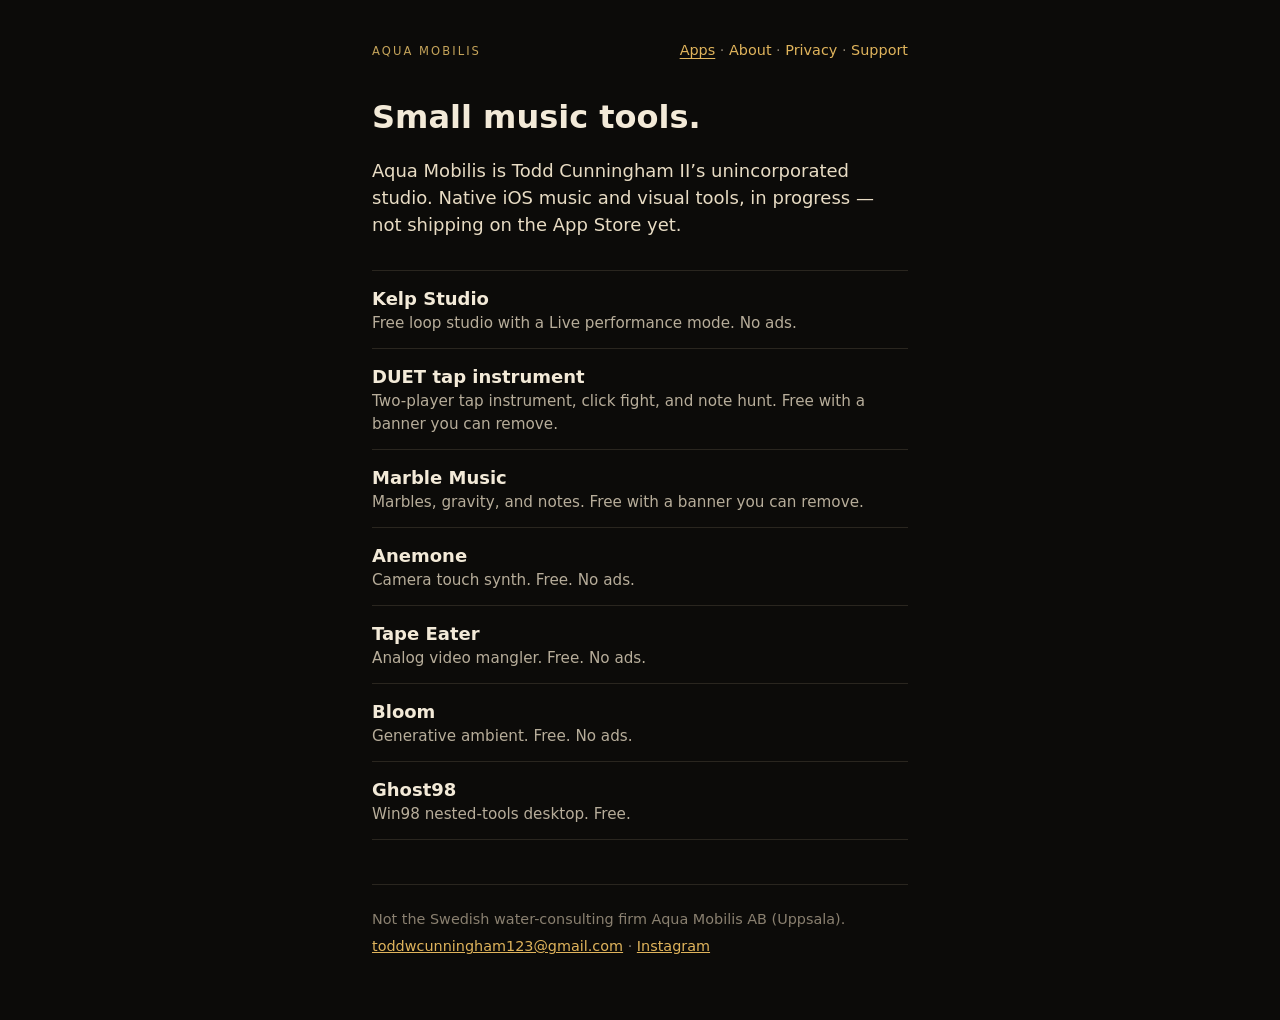
==== index.html @ 63994681 "Add Instagram aqua_mobilis to the studio site. Link the canonical profile on About and in quiet home" ====
<!DOCTYPE html>
<html lang="en">
<head>
  <meta charset="utf-8">
  <meta name="viewport" content="width=device-width, initial-scale=1">
  <title>Aqua Mobilis — small iOS music tools</title>
  <meta name="description" content="Aqua Mobilis is Todd Cunningham II’s unincorporated studio for small native iOS music and visual tools: Kelp Studio, DUET, Marble Music, Anemone, Tape Eater, Bloom, and Ghost98.">
  <link rel="canonical" href="https://toddwcunningham123-stack.github.io/">
  <meta property="og:title" content="Aqua Mobilis — small iOS music tools">
  <meta property="og:description" content="Aqua Mobilis is Todd Cunningham II’s unincorporated studio for small native iOS music and visual tools: Kelp Studio, DUET, Marble Music, Anemone, Tape Eater, Bloom, and Ghost98.">
  <meta property="og:type" content="website">
  <meta property="og:url" content="https://toddwcunningham123-stack.github.io/">
  <meta name="twitter:card" content="summary">
  <link rel="icon" href="/favicon.svg" type="image/svg+xml">
  <link rel="stylesheet" href="/style.css">
  <script type="application/ld+json">
  {
    "@context": "https://schema.org",
    "@type": "Organization",
    "name": "Aqua Mobilis",
    "url": "https://toddwcunningham123-stack.github.io/",
    "email": "toddwcunningham123@gmail.com",
    "sameAs": ["https://www.instagram.com/aqua_mobilis"]
  }
  </script>
</head>
<body>
  <div class="wrap">
    <header class="site">
      <a class="mark" href="/">Aqua Mobilis</a>
      <nav>
        <a href="/" aria-current="page">Apps</a> ·
        <a href="/about/">About</a> ·
        <a href="/privacy/">Privacy</a> ·
        <a href="/support/">Support</a>
      </nav>
    </header>
    <main>
      <h1>Small music tools.</h1>
      <p class="lede">Aqua Mobilis is Todd Cunningham II’s unincorporated studio. Native iOS music and visual tools, in progress — not shipping on the App Store yet.</p>
      <ul class="apps">
        <li>
          <a href="/kelp/">
            <strong>Kelp Studio</strong>
            <span>Free loop studio with a Live performance mode. No ads.</span>
          </a>
        </li>
        <li>
          <a href="/duet/">
            <strong>DUET tap instrument</strong>
            <span>Two-player tap instrument, click fight, and note hunt. Free with a banner you can remove.</span>
          </a>
        </li>
        <li>
          <a href="/marble-music/">
            <strong>Marble Music</strong>
            <span>Marbles, gravity, and notes. Free with a banner you can remove.</span>
          </a>
        </li>
        <li>
          <a href="/anemone/">
            <strong>Anemone</strong>
            <span>Camera touch synth. Free. No ads.</span>
          </a>
        </li>
        <li>
          <a href="/tape-eater/">
            <strong>Tape Eater</strong>
            <span>Analog video mangler. Free. No ads.</span>
          </a>
        </li>
        <li>
          <a href="/bloom/">
            <strong>Bloom</strong>
            <span>Generative ambient. Free. No ads.</span>
          </a>
        </li>
        <li>
          <a href="/ghost98/">
            <strong>Ghost98</strong>
            <span>Win98 nested-tools desktop. Free.</span>
          </a>
        </li>
      </ul>
    </main>
    <footer class="site">
      <p>Not the Swedish water-consulting firm Aqua Mobilis AB (Uppsala).</p>
      <p><a href="mailto:toddwcunningham123@gmail.com">toddwcunningham123@gmail.com</a> · <a href="https://www.instagram.com/aqua_mobilis">Instagram</a></p>
    </footer>
  </div>
</body>
</html>
---- style.css ----
:root { color-scheme: dark; }
* { box-sizing: border-box; }
body {
  margin: 0;
  font: 18px/1.5 ui-sans-serif, system-ui, sans-serif;
  background: #0c0b09;
  color: #e8dcc4;
}
.wrap {
  max-width: 36rem;
  margin: 0 auto;
  padding: 2.5rem 1.25rem 3.5rem;
}
.mark {
  letter-spacing: 0.18em;
  text-transform: uppercase;
  font-size: 0.72rem;
  color: #c4a35a;
}
header.site {
  display: flex;
  flex-wrap: wrap;
  align-items: baseline;
  justify-content: space-between;
  gap: 0.45rem 1.25rem;
  margin-bottom: 2.25rem;
}
header.site .mark {
  text-decoration: none;
}
header.site nav {
  color: #8a8070;
  font-size: 0.9rem;
}
header.site nav a { text-decoration: none; }
header.site nav a:hover,
header.site nav a[aria-current="page"] {
  text-decoration: underline;
  text-underline-offset: 0.18em;
}
main { padding: 0; }
h1 { font-size: 2rem; font-weight: 600; line-height: 1.2; color: #f3ead8; }
h2 { font-size: 1.15rem; margin-top: 2rem; color: #f3ead8; }
a { color: #e0b45c; }
.lede { margin: 0.85rem 0 0; }
.status { color: #c4a35a; font-size: 0.95rem; margin: 0.65rem 0 1.25rem; }
.apps {
  list-style: none;
  padding: 0;
  margin: 2rem 0 0;
}
.apps li { border-top: 1px solid #2a261f; }
.apps li:last-child { border-bottom: 1px solid #2a261f; }
.apps a {
  display: block;
  padding: 0.85rem 0;
  color: inherit;
  text-decoration: none;
}
.apps a:hover strong { color: #e0b45c; }
.apps strong { color: #f3ead8; font-weight: 600; }
.apps span {
  display: block;
  color: #b7ad9a;
  font-size: 0.95rem;
}
.page-links { margin-top: 2rem; }
.more {
  margin-top: 2.5rem;
  color: #8a8070;
  font-size: 0.95rem;
}
.more a { text-decoration: none; }
.more a:hover { text-decoration: underline; text-underline-offset: 0.18em; }
.nav { margin-top: 2.5rem; color: #8a8070; }
.updated { color: #8a8070; font-size: 0.9rem; }
footer.site {
  margin-top: 2.75rem;
  padding-top: 1.15rem;
  border-top: 1px solid #2a261f;
  color: #8a8070;
  font-size: 0.9rem;
}
footer.site p { margin: 0.35rem 0; }
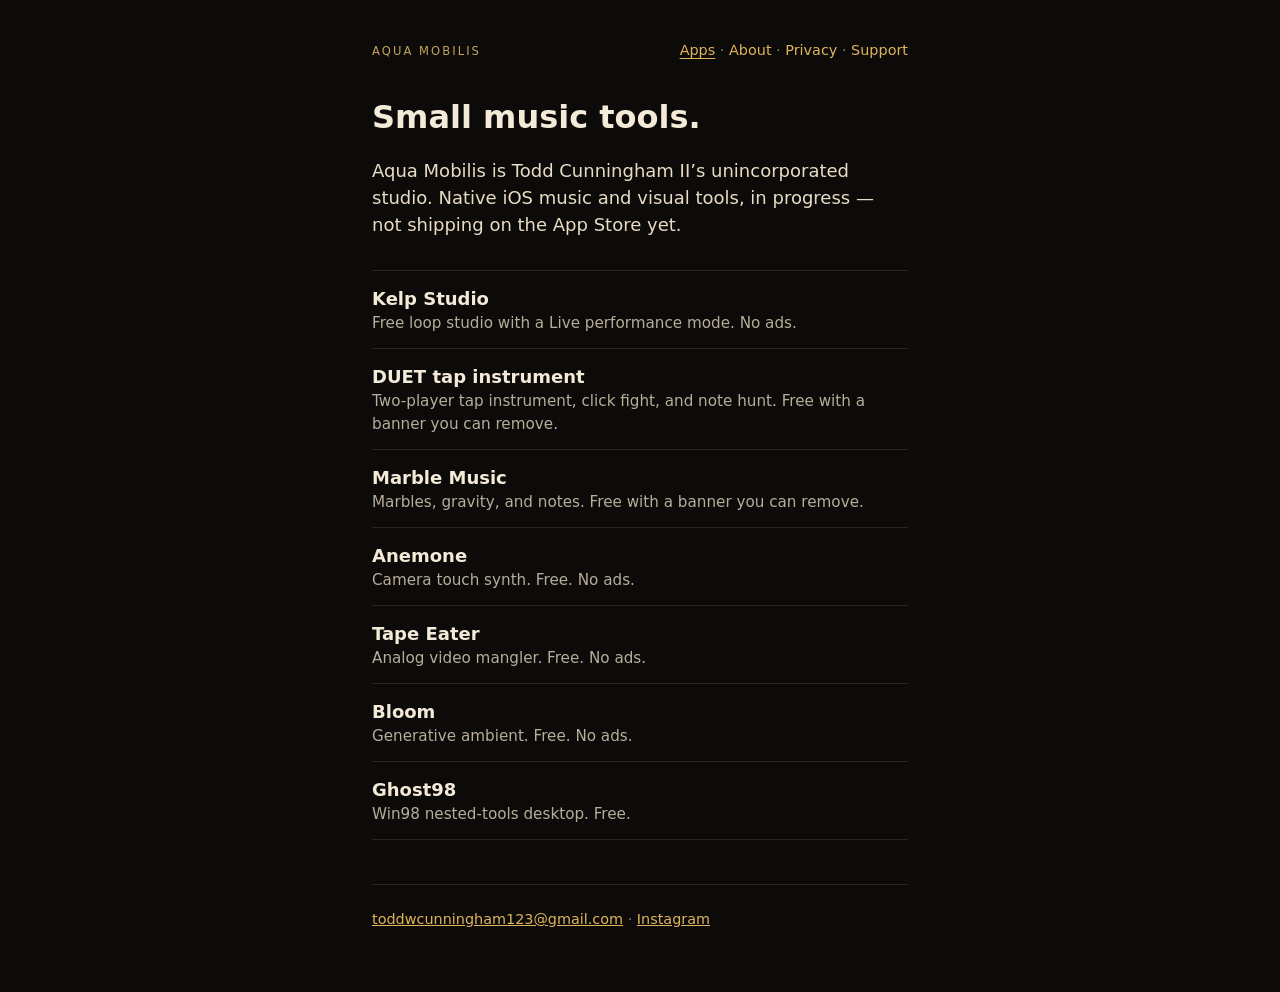
==== commit 483970f5: "Drop the repeating Aqua Mobilis AB footer. Keep one short About mention and the existing Privacy fir" ====
--- a/index.html
+++ b/index.html
@@ -84,7 +84,6 @@
       </ul>
     </main>
     <footer class="site">
-      <p>Not the Swedish water-consulting firm Aqua Mobilis AB (Uppsala).</p>
       <p><a href="mailto:toddwcunningham123@gmail.com">toddwcunningham123@gmail.com</a> · <a href="https://www.instagram.com/aqua_mobilis">Instagram</a></p>
     </footer>
   </div>
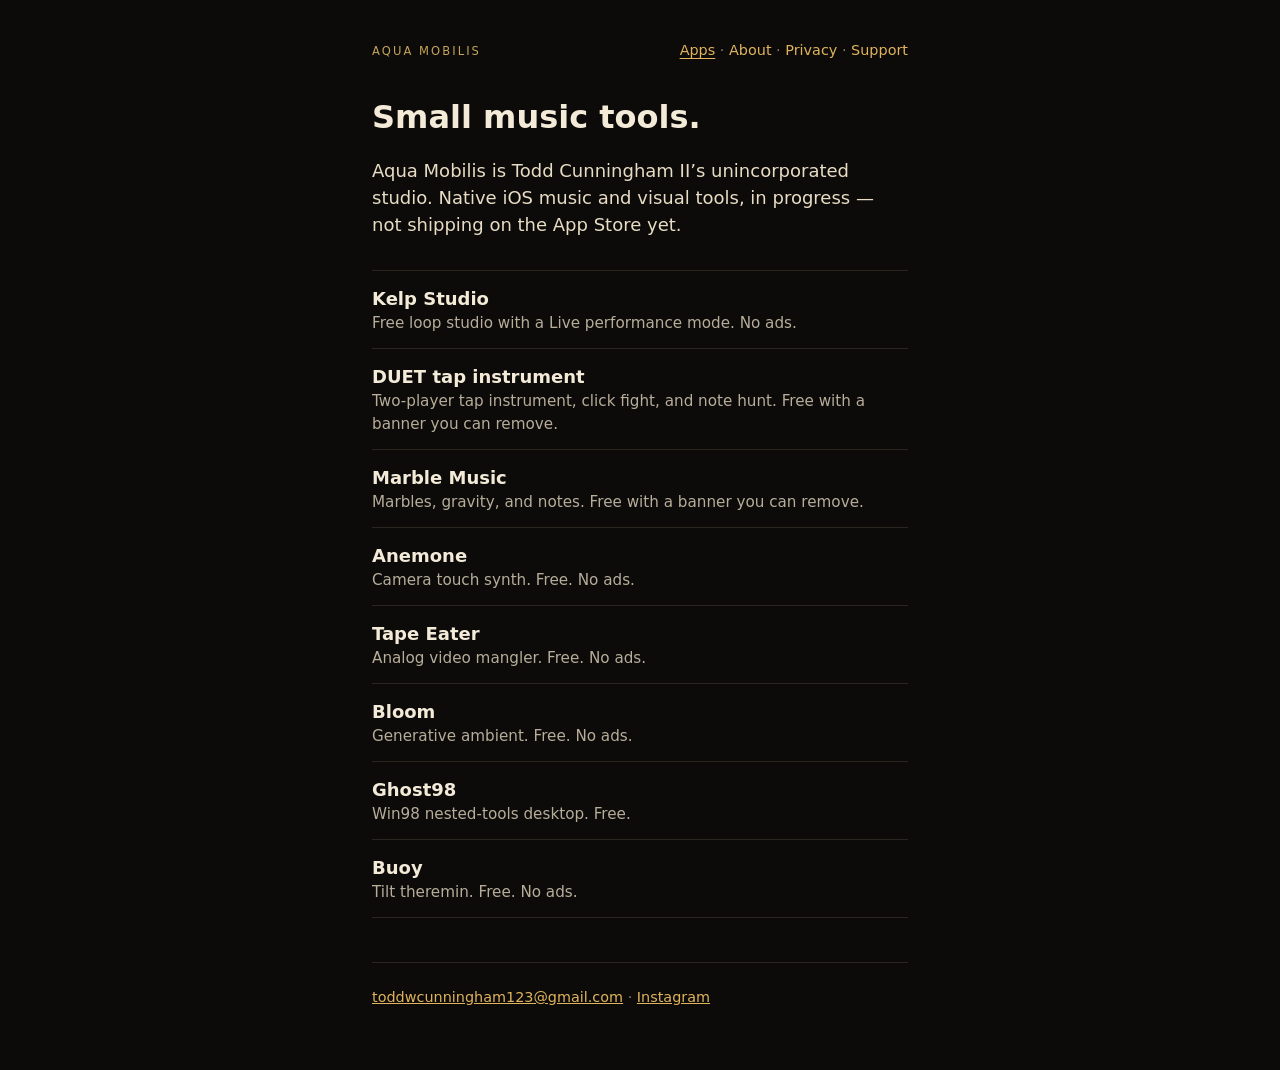
==== commit a7af27e4: "Add Buoy, a free iOS tilt theremin, to the studio site. Per-app page, home list, sitemap, also-from " ====
--- a/index.html
+++ b/index.html
@@ -4,10 +4,10 @@
   <meta charset="utf-8">
   <meta name="viewport" content="width=device-width, initial-scale=1">
   <title>Aqua Mobilis — small iOS music tools</title>
-  <meta name="description" content="Aqua Mobilis is Todd Cunningham II’s unincorporated studio for small native iOS music and visual tools: Kelp Studio, DUET, Marble Music, Anemone, Tape Eater, Bloom, and Ghost98.">
+  <meta name="description" content="Aqua Mobilis is Todd Cunningham II’s unincorporated studio for small native iOS music and visual tools: Kelp Studio, DUET, Marble Music, Anemone, Tape Eater, Bloom, Ghost98, and Buoy.">
   <link rel="canonical" href="https://toddwcunningham123-stack.github.io/">
   <meta property="og:title" content="Aqua Mobilis — small iOS music tools">
-  <meta property="og:description" content="Aqua Mobilis is Todd Cunningham II’s unincorporated studio for small native iOS music and visual tools: Kelp Studio, DUET, Marble Music, Anemone, Tape Eater, Bloom, and Ghost98.">
+  <meta property="og:description" content="Aqua Mobilis is Todd Cunningham II’s unincorporated studio for small native iOS music and visual tools: Kelp Studio, DUET, Marble Music, Anemone, Tape Eater, Bloom, Ghost98, and Buoy.">
   <meta property="og:type" content="website">
   <meta property="og:url" content="https://toddwcunningham123-stack.github.io/">
   <meta name="twitter:card" content="summary">
@@ -81,6 +81,12 @@
             <span>Win98 nested-tools desktop. Free.</span>
           </a>
         </li>
+        <li>
+          <a href="/buoy/">
+            <strong>Buoy</strong>
+            <span>Tilt theremin. Free. No ads.</span>
+          </a>
+        </li>
       </ul>
     </main>
     <footer class="site">
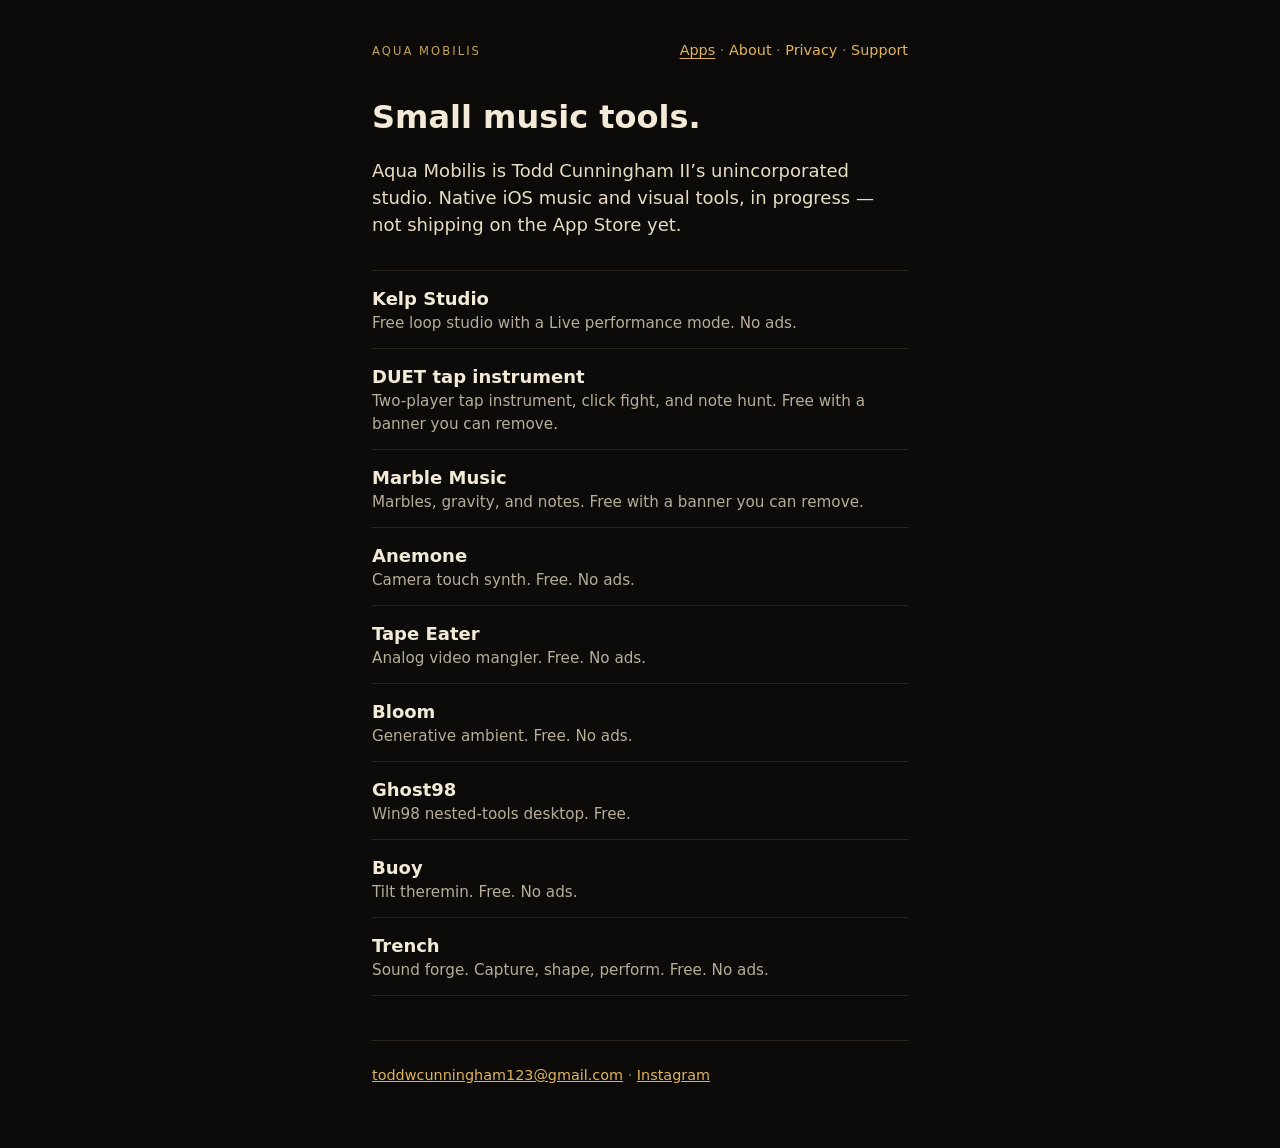
==== commit a2e12cd1: "Add Trench and a sitewide Open Graph share card. Keep Buoy. Trench is a free iOS sound forge with on" ====
--- a/index.html
+++ b/index.html
@@ -4,13 +4,19 @@
   <meta charset="utf-8">
   <meta name="viewport" content="width=device-width, initial-scale=1">
   <title>Aqua Mobilis — small iOS music tools</title>
-  <meta name="description" content="Aqua Mobilis is Todd Cunningham II’s unincorporated studio for small native iOS music and visual tools: Kelp Studio, DUET, Marble Music, Anemone, Tape Eater, Bloom, Ghost98, and Buoy.">
+  <meta name="description" content="Aqua Mobilis is Todd Cunningham II’s unincorporated studio for small native iOS music and visual tools: Kelp Studio, DUET, Marble Music, Anemone, Tape Eater, Bloom, Ghost98, Buoy, and Trench.">
   <link rel="canonical" href="https://toddwcunningham123-stack.github.io/">
   <meta property="og:title" content="Aqua Mobilis — small iOS music tools">
-  <meta property="og:description" content="Aqua Mobilis is Todd Cunningham II’s unincorporated studio for small native iOS music and visual tools: Kelp Studio, DUET, Marble Music, Anemone, Tape Eater, Bloom, Ghost98, and Buoy.">
+  <meta property="og:description" content="Aqua Mobilis is Todd Cunningham II’s unincorporated studio for small native iOS music and visual tools: Kelp Studio, DUET, Marble Music, Anemone, Tape Eater, Bloom, Ghost98, Buoy, and Trench.">
   <meta property="og:type" content="website">
   <meta property="og:url" content="https://toddwcunningham123-stack.github.io/">
-  <meta name="twitter:card" content="summary">
+  <meta property="og:image" content="https://toddwcunningham123-stack.github.io/og.png">
+  <meta property="og:image:width" content="1200">
+  <meta property="og:image:height" content="630">
+  <meta name="twitter:card" content="summary_large_image">
+  <meta name="twitter:title" content="Aqua Mobilis — small iOS music tools">
+  <meta name="twitter:description" content="Aqua Mobilis is Todd Cunningham II’s unincorporated studio for small native iOS music and visual tools: Kelp Studio, DUET, Marble Music, Anemone, Tape Eater, Bloom, Ghost98, Buoy, and Trench.">
+  <meta name="twitter:image" content="https://toddwcunningham123-stack.github.io/og.png">
   <link rel="icon" href="/favicon.svg" type="image/svg+xml">
   <link rel="stylesheet" href="/style.css">
   <script type="application/ld+json">
@@ -20,7 +26,19 @@
     "name": "Aqua Mobilis",
     "url": "https://toddwcunningham123-stack.github.io/",
     "email": "toddwcunningham123@gmail.com",
-    "sameAs": ["https://www.instagram.com/aqua_mobilis"]
+    "sameAs": ["https://www.instagram.com/aqua_mobilis"],
+    "logo": "https://toddwcunningham123-stack.github.io/logo.png",
+    "address": {
+      "@type": "PostalAddress",
+      "addressLocality": "Plano",
+      "addressRegion": "TX",
+      "addressCountry": "US"
+    },
+    "founder": {
+      "@type": "Person",
+      "name": "Todd Cunningham II",
+      "url": "https://toddwcunningham123-stack.github.io/about/"
+    }
   }
   </script>
 </head>
@@ -87,6 +105,12 @@
             <span>Tilt theremin. Free. No ads.</span>
           </a>
         </li>
+        <li>
+          <a href="/trench/">
+            <strong>Trench</strong>
+            <span>Sound forge. Capture, shape, perform. Free. No ads.</span>
+          </a>
+        </li>
       </ul>
     </main>
     <footer class="site">
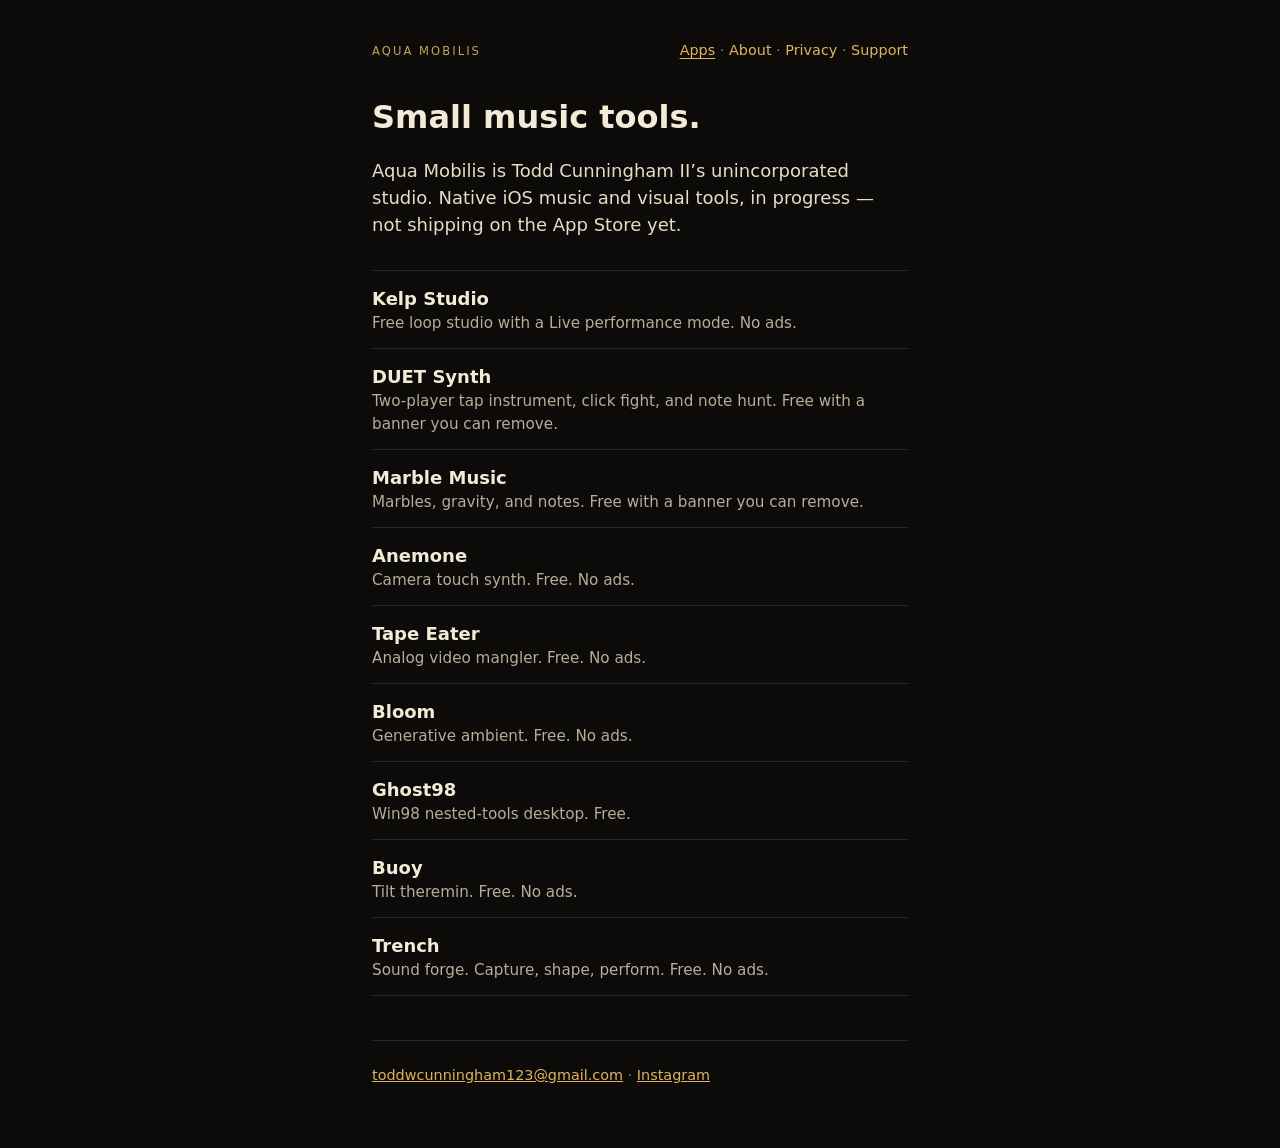
==== commit 5d8fd1c5: "Use DUET Synth as the public listing name. Keep the DUET wordmark and alternateName; leave privacy a" ====
--- a/index.html
+++ b/index.html
@@ -4,10 +4,10 @@
   <meta charset="utf-8">
   <meta name="viewport" content="width=device-width, initial-scale=1">
   <title>Aqua Mobilis — small iOS music tools</title>
-  <meta name="description" content="Aqua Mobilis is Todd Cunningham II’s unincorporated studio for small native iOS music and visual tools: Kelp Studio, DUET, Marble Music, Anemone, Tape Eater, Bloom, Ghost98, Buoy, and Trench.">
+  <meta name="description" content="Aqua Mobilis is Todd Cunningham II’s unincorporated studio for small native iOS music and visual tools: Kelp Studio, DUET Synth, Marble Music, Anemone, Tape Eater, Bloom, Ghost98, Buoy, and Trench.">
   <link rel="canonical" href="https://toddwcunningham123-stack.github.io/">
   <meta property="og:title" content="Aqua Mobilis — small iOS music tools">
-  <meta property="og:description" content="Aqua Mobilis is Todd Cunningham II’s unincorporated studio for small native iOS music and visual tools: Kelp Studio, DUET, Marble Music, Anemone, Tape Eater, Bloom, Ghost98, Buoy, and Trench.">
+  <meta property="og:description" content="Aqua Mobilis is Todd Cunningham II’s unincorporated studio for small native iOS music and visual tools: Kelp Studio, DUET Synth, Marble Music, Anemone, Tape Eater, Bloom, Ghost98, Buoy, and Trench.">
   <meta property="og:type" content="website">
   <meta property="og:url" content="https://toddwcunningham123-stack.github.io/">
   <meta property="og:image" content="https://toddwcunningham123-stack.github.io/og.png">
@@ -15,7 +15,7 @@
   <meta property="og:image:height" content="630">
   <meta name="twitter:card" content="summary_large_image">
   <meta name="twitter:title" content="Aqua Mobilis — small iOS music tools">
-  <meta name="twitter:description" content="Aqua Mobilis is Todd Cunningham II’s unincorporated studio for small native iOS music and visual tools: Kelp Studio, DUET, Marble Music, Anemone, Tape Eater, Bloom, Ghost98, Buoy, and Trench.">
+  <meta name="twitter:description" content="Aqua Mobilis is Todd Cunningham II’s unincorporated studio for small native iOS music and visual tools: Kelp Studio, DUET Synth, Marble Music, Anemone, Tape Eater, Bloom, Ghost98, Buoy, and Trench.">
   <meta name="twitter:image" content="https://toddwcunningham123-stack.github.io/og.png">
   <link rel="icon" href="/favicon.svg" type="image/svg+xml">
   <link rel="stylesheet" href="/style.css">
@@ -65,7 +65,7 @@
         </li>
         <li>
           <a href="/duet/">
-            <strong>DUET tap instrument</strong>
+            <strong>DUET Synth</strong>
             <span>Two-player tap instrument, click fight, and note hunt. Free with a banner you can remove.</span>
           </a>
         </li>
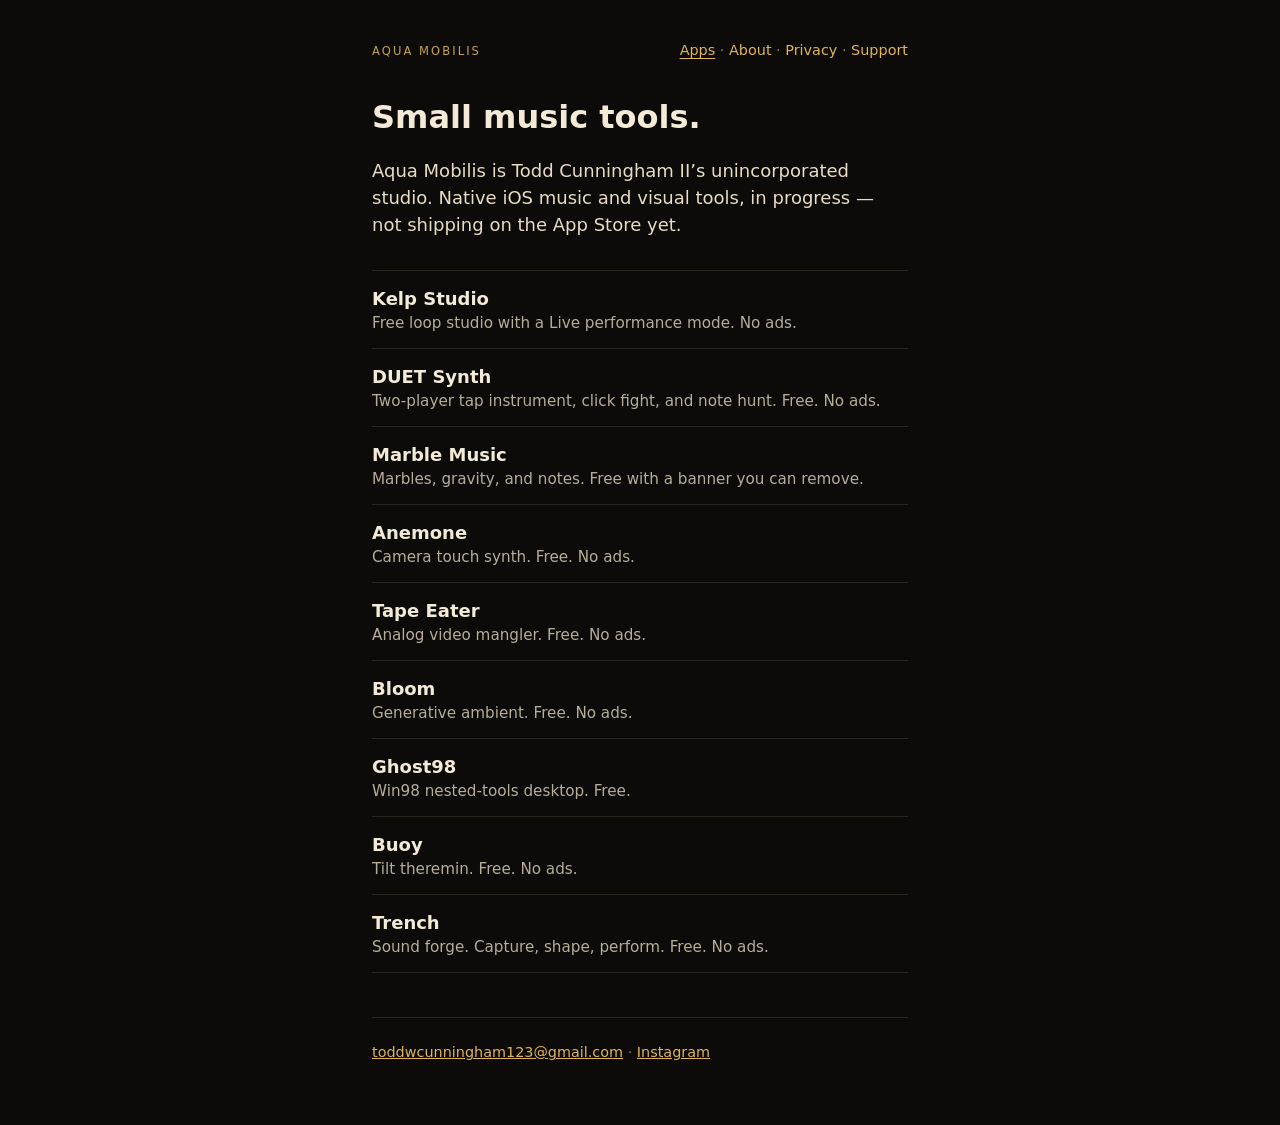
==== commit c7f24609: "Update privacy policy for live DUET with no ads. Split DUET from Marble Music: current DUET is free " ====
--- a/index.html
+++ b/index.html
@@ -66,7 +66,7 @@
         <li>
           <a href="/duet/">
             <strong>DUET Synth</strong>
-            <span>Two-player tap instrument, click fight, and note hunt. Free with a banner you can remove.</span>
+            <span>Two-player tap instrument, click fight, and note hunt. Free. No ads.</span>
           </a>
         </li>
         <li>
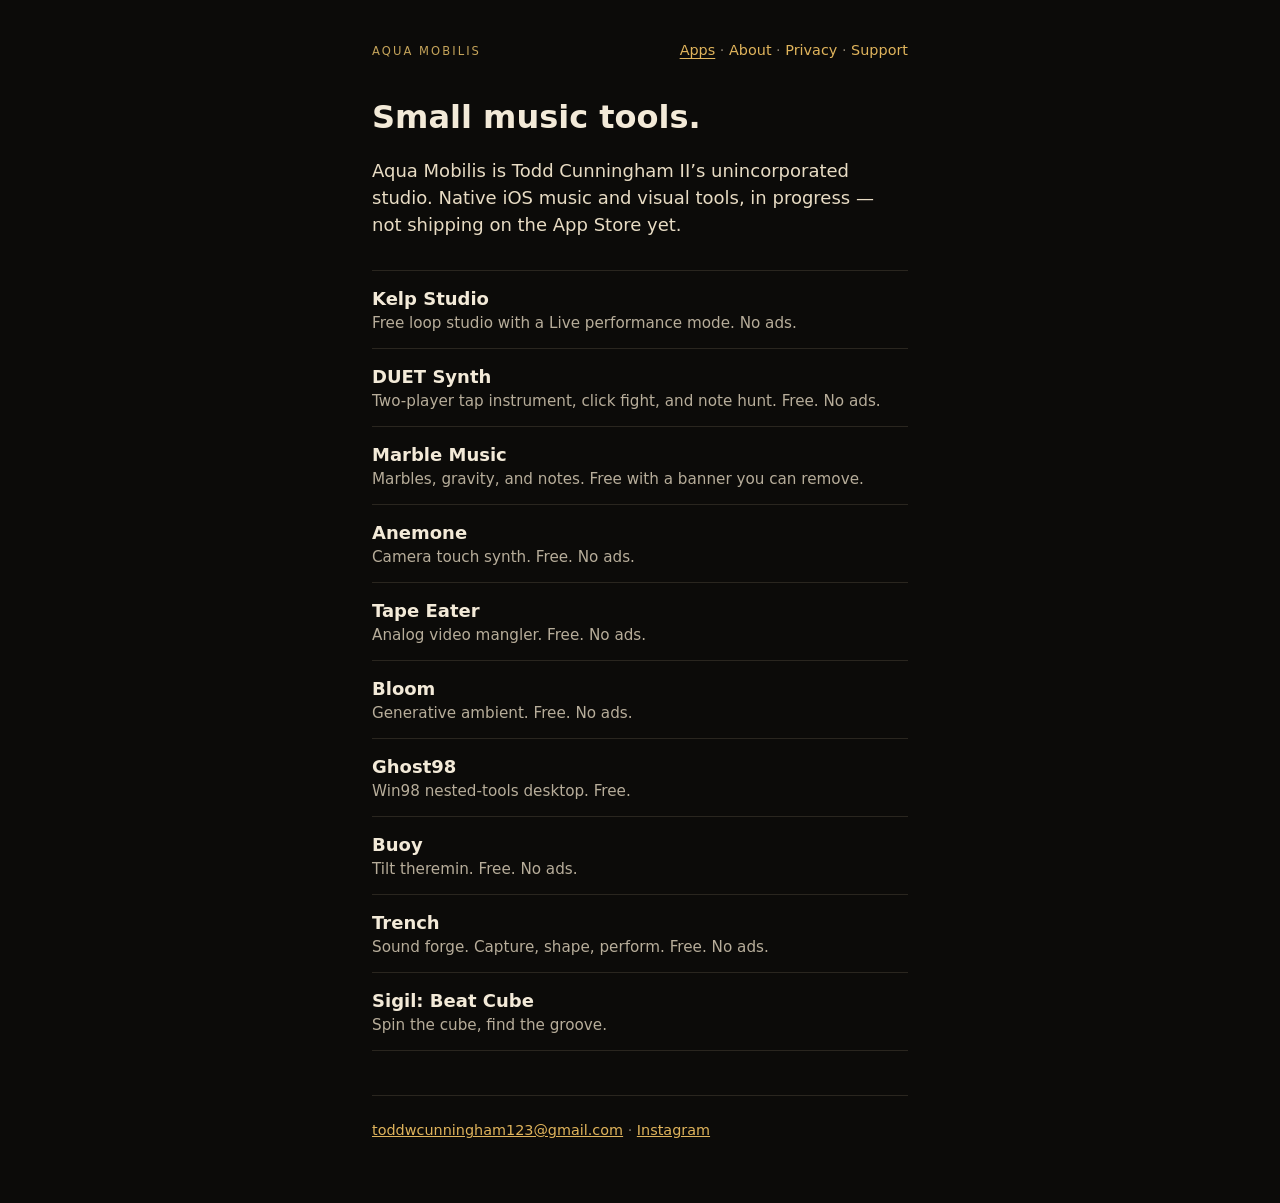
==== commit 5b76ac0c: "Add Sigil: Beat Cube to the studio site. Privacy gets its own iOS section: no data collection, no ne" ====
--- a/index.html
+++ b/index.html
@@ -4,10 +4,10 @@
   <meta charset="utf-8">
   <meta name="viewport" content="width=device-width, initial-scale=1">
   <title>Aqua Mobilis — small iOS music tools</title>
-  <meta name="description" content="Aqua Mobilis is Todd Cunningham II’s unincorporated studio for small native iOS music and visual tools: Kelp Studio, DUET Synth, Marble Music, Anemone, Tape Eater, Bloom, Ghost98, Buoy, and Trench.">
+  <meta name="description" content="Aqua Mobilis is Todd Cunningham II’s unincorporated studio for small native iOS music and visual tools: Kelp Studio, DUET Synth, Marble Music, Anemone, Tape Eater, Bloom, Ghost98, Buoy, Trench, and Sigil: Beat Cube.">
   <link rel="canonical" href="https://toddwcunningham123-stack.github.io/">
   <meta property="og:title" content="Aqua Mobilis — small iOS music tools">
-  <meta property="og:description" content="Aqua Mobilis is Todd Cunningham II’s unincorporated studio for small native iOS music and visual tools: Kelp Studio, DUET Synth, Marble Music, Anemone, Tape Eater, Bloom, Ghost98, Buoy, and Trench.">
+  <meta property="og:description" content="Aqua Mobilis is Todd Cunningham II’s unincorporated studio for small native iOS music and visual tools: Kelp Studio, DUET Synth, Marble Music, Anemone, Tape Eater, Bloom, Ghost98, Buoy, Trench, and Sigil: Beat Cube.">
   <meta property="og:type" content="website">
   <meta property="og:url" content="https://toddwcunningham123-stack.github.io/">
   <meta property="og:image" content="https://toddwcunningham123-stack.github.io/og.png">
@@ -15,7 +15,7 @@
   <meta property="og:image:height" content="630">
   <meta name="twitter:card" content="summary_large_image">
   <meta name="twitter:title" content="Aqua Mobilis — small iOS music tools">
-  <meta name="twitter:description" content="Aqua Mobilis is Todd Cunningham II’s unincorporated studio for small native iOS music and visual tools: Kelp Studio, DUET Synth, Marble Music, Anemone, Tape Eater, Bloom, Ghost98, Buoy, and Trench.">
+  <meta name="twitter:description" content="Aqua Mobilis is Todd Cunningham II’s unincorporated studio for small native iOS music and visual tools: Kelp Studio, DUET Synth, Marble Music, Anemone, Tape Eater, Bloom, Ghost98, Buoy, Trench, and Sigil: Beat Cube.">
   <meta name="twitter:image" content="https://toddwcunningham123-stack.github.io/og.png">
   <link rel="icon" href="/favicon.svg" type="image/svg+xml">
   <link rel="stylesheet" href="/style.css">
@@ -111,6 +111,12 @@
             <span>Sound forge. Capture, shape, perform. Free. No ads.</span>
           </a>
         </li>
+        <li>
+          <a href="/sigil/">
+            <strong>Sigil: Beat Cube</strong>
+            <span>Spin the cube, find the groove.</span>
+          </a>
+        </li>
       </ul>
     </main>
     <footer class="site">
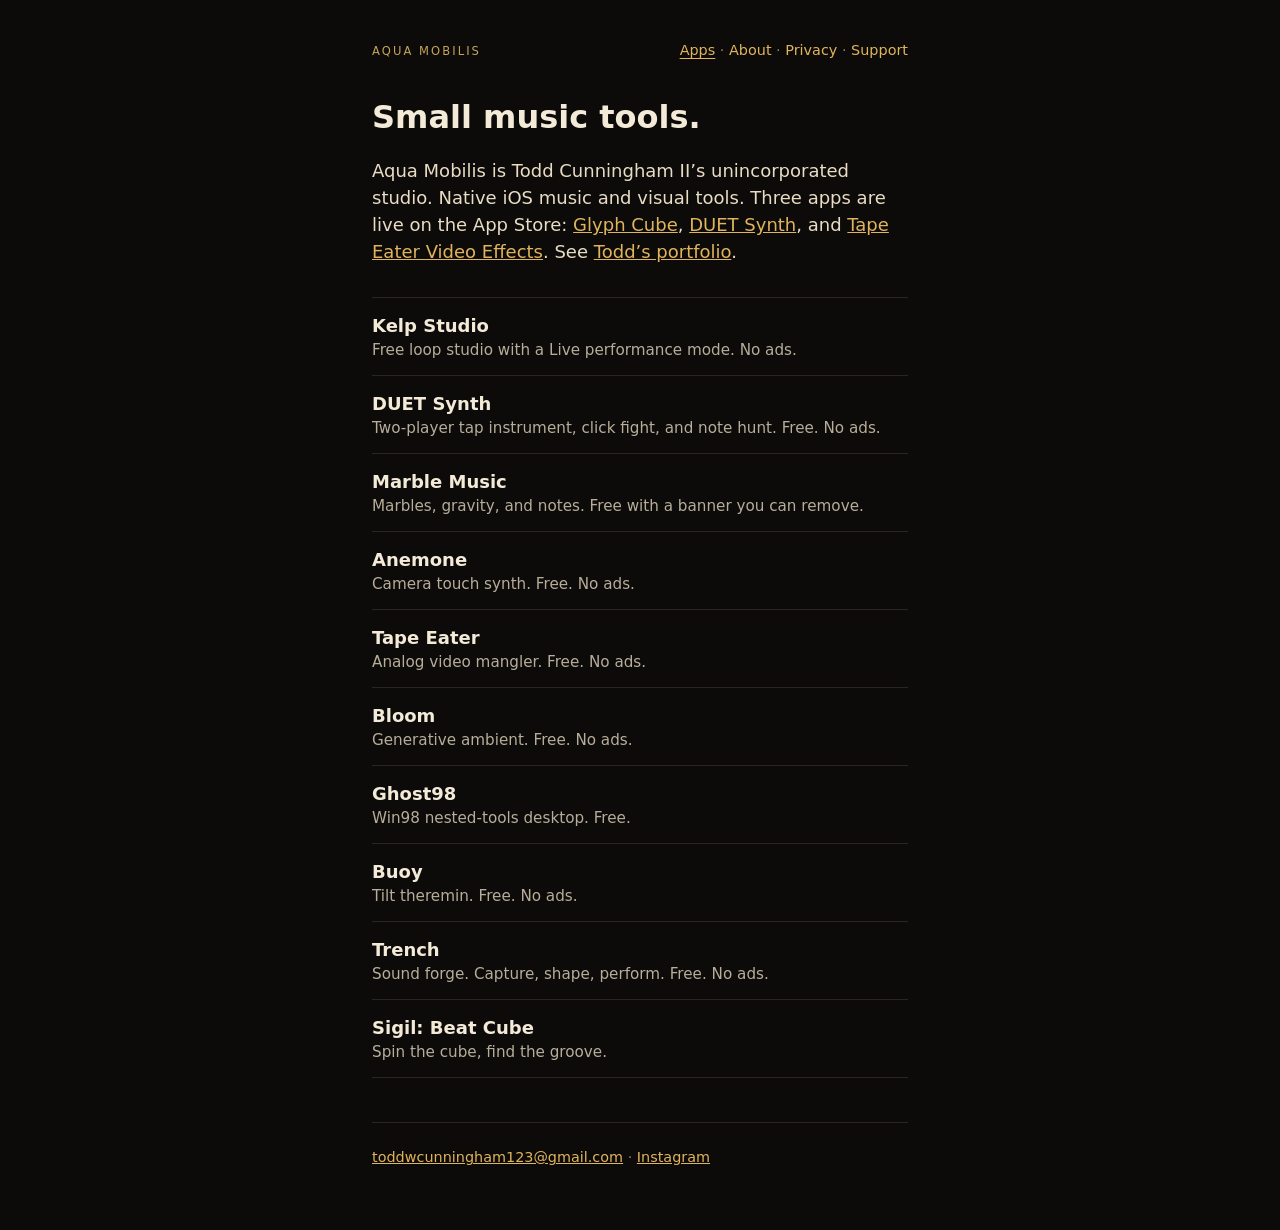
==== commit f72c88e5: "Add portfolio page and update homepage App Store status" ====
--- a/index.html
+++ b/index.html
@@ -55,7 +55,7 @@
     </header>
     <main>
       <h1>Small music tools.</h1>
-      <p class="lede">Aqua Mobilis is Todd Cunningham II’s unincorporated studio. Native iOS music and visual tools, in progress — not shipping on the App Store yet.</p>
+      <p class="lede">Aqua Mobilis is Todd Cunningham II’s unincorporated studio. Native iOS music and visual tools. Three apps are live on the App Store: <a href="https://apps.apple.com/us/app/glyph-cube/id6823472287">Glyph Cube</a>, <a href="https://apps.apple.com/us/app/duet-synth/id6806688536">DUET Synth</a>, and <a href="https://apps.apple.com/us/app/tape-eater-video-effects/id6806689577">Tape Eater Video Effects</a>. See <a href="/portfolio/">Todd’s portfolio</a>.</p>
       <ul class="apps">
         <li>
           <a href="/kelp/">
